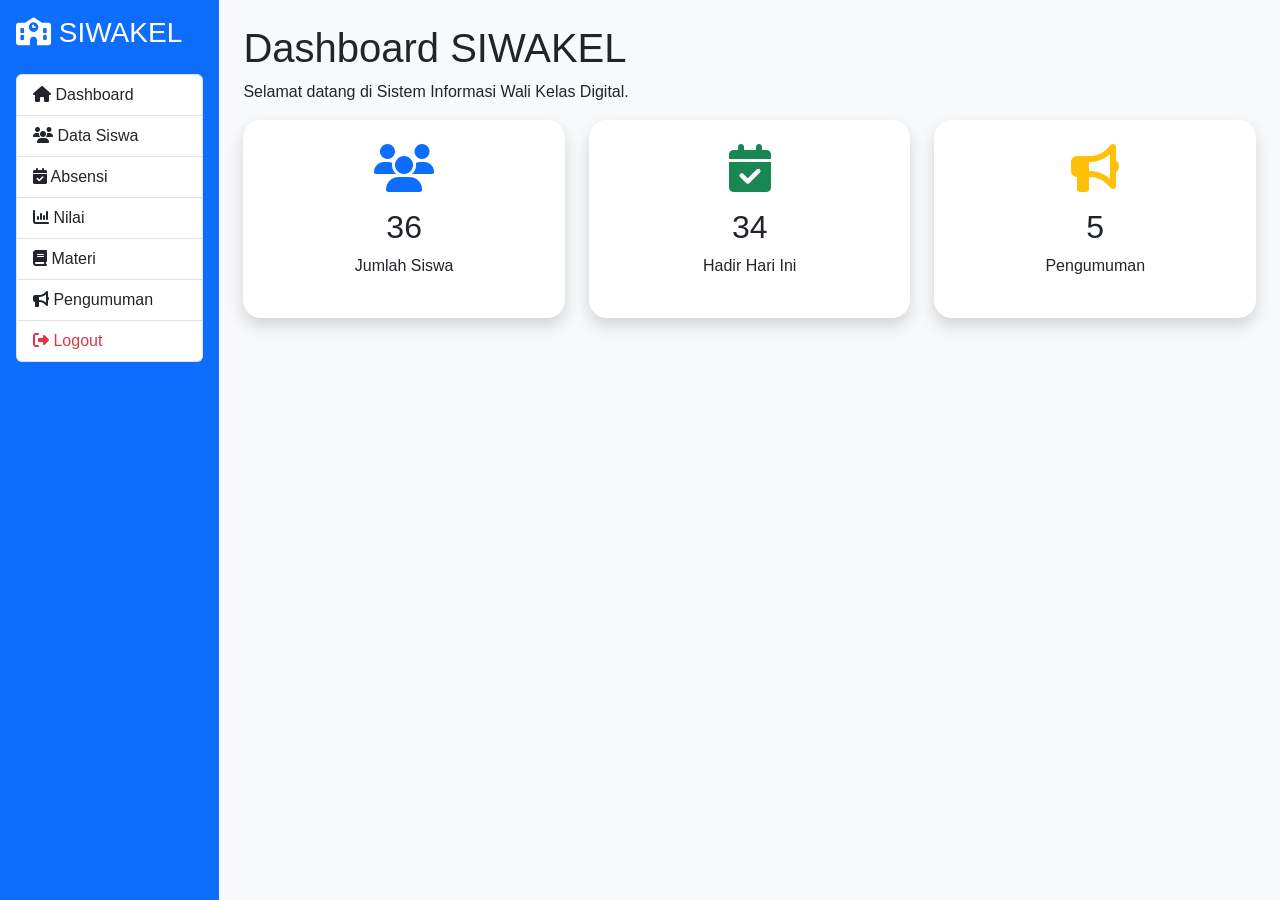
==== pages/dashboard.html @ 12bf6793 "Menambahkan halaman tambah siswa" ====
<!DOCTYPE html>
<html lang="id">
<head>
    <meta charset="UTF-8">
    <meta name="viewport" content="width=device-width, initial-scale=1.0">

    <title>Dashboard SIWAKEL</title>

    <link href="https://cdn.jsdelivr.net/npm/bootstrap@5.3.7/dist/css/bootstrap.min.css" rel="stylesheet">

    <link rel="stylesheet" href="../assets/css/style.css">

    <link rel="stylesheet"
    href="https://cdnjs.cloudflare.com/ajax/libs/font-awesome/6.6.0/css/all.min.css">
</head>

<body>

<div class="d-flex">

    <!-- Sidebar -->
    <div class="bg-primary text-white p-3" style="width:260px;height:100vh;">

        <h3 class="mb-4">
            <i class="fa-solid fa-school"></i>
            SIWAKEL
        </h3>

        <div class="list-group">

            <a href="dashboard.html" class="list-group-item list-group-item-action">
                <i class="fa-solid fa-house"></i>
                Dashboard
            </a>

            <a href="siswa.html" class="list-group-item list-group-item-action">
                <i class="fa-solid fa-users"></i>
                Data Siswa
            </a>

            <a href="absensi.html" class="list-group-item list-group-item-action">
                <i class="fa-solid fa-calendar-check"></i>
                Absensi
            </a>

            <a href="nilai.html" class="list-group-item list-group-item-action">
                <i class="fa-solid fa-chart-column"></i>
                Nilai
            </a>

            <a href="materi.html" class="list-group-item list-group-item-action">
                <i class="fa-solid fa-book"></i>
                Materi
            </a>

            <a href="pengumuman.html" class="list-group-item list-group-item-action">
                <i class="fa-solid fa-bullhorn"></i>
                Pengumuman
            </a>

            <a href="login.html" class="list-group-item list-group-item-action text-danger">
                <i class="fa-solid fa-right-from-bracket"></i>
                Logout
            </a>

        </div>

    </div>

    <!-- Content -->
    <div class="container-fluid p-4">

        <h1>Dashboard SIWAKEL</h1>

        <p>Selamat datang di Sistem Informasi Wali Kelas Digital.</p>

        <div class="row">

            <div class="col-md-4">
                <div class="card shadow p-4 text-center">

                    <i class="fa-solid fa-users fa-3x text-primary"></i>

                    <h2 class="mt-3">36</h2>

                    <p>Jumlah Siswa</p>

                </div>
            </div>

            <div class="col-md-4">

                <div class="card shadow p-4 text-center">

                    <i class="fa-solid fa-calendar-check fa-3x text-success"></i>

                    <h2 class="mt-3">34</h2>

                    <p>Hadir Hari Ini</p>

                </div>

            </div>

            <div class="col-md-4">

                <div class="card shadow p-4 text-center">

                    <i class="fa-solid fa-bullhorn fa-3x text-warning"></i>

                    <h2 class="mt-3">5</h2>

                    <p>Pengumuman</p>

                </div>

            </div>

        </div>

    </div>

</div>

</body>
</html>
---- assets/css/style.css ----
:root{
    --primary:#c1121f;
    --secondary:#003049;
    --background:#f8f9fa;
}

body{
    background:var(--background);
    font-family:'Segoe UI',sans-serif;
}

.navbar{
    background:linear-gradient(90deg,var(--secondary),var(--primary));
}

.card{
    border:none;
    border-radius:18px;
    transition:.3s;
}

.card:hover{
    transform:translateY(-8px);
}

.sidebar{
    background:#1d3557;
    min-height:100vh;
}

.sidebar a{
    color:white;
    text-decoration:none;
    display:block;
    padding:12px;
    border-radius:10px;
    margin-bottom:8px;
}

.sidebar a:hover{
    background:#457b9d;
}
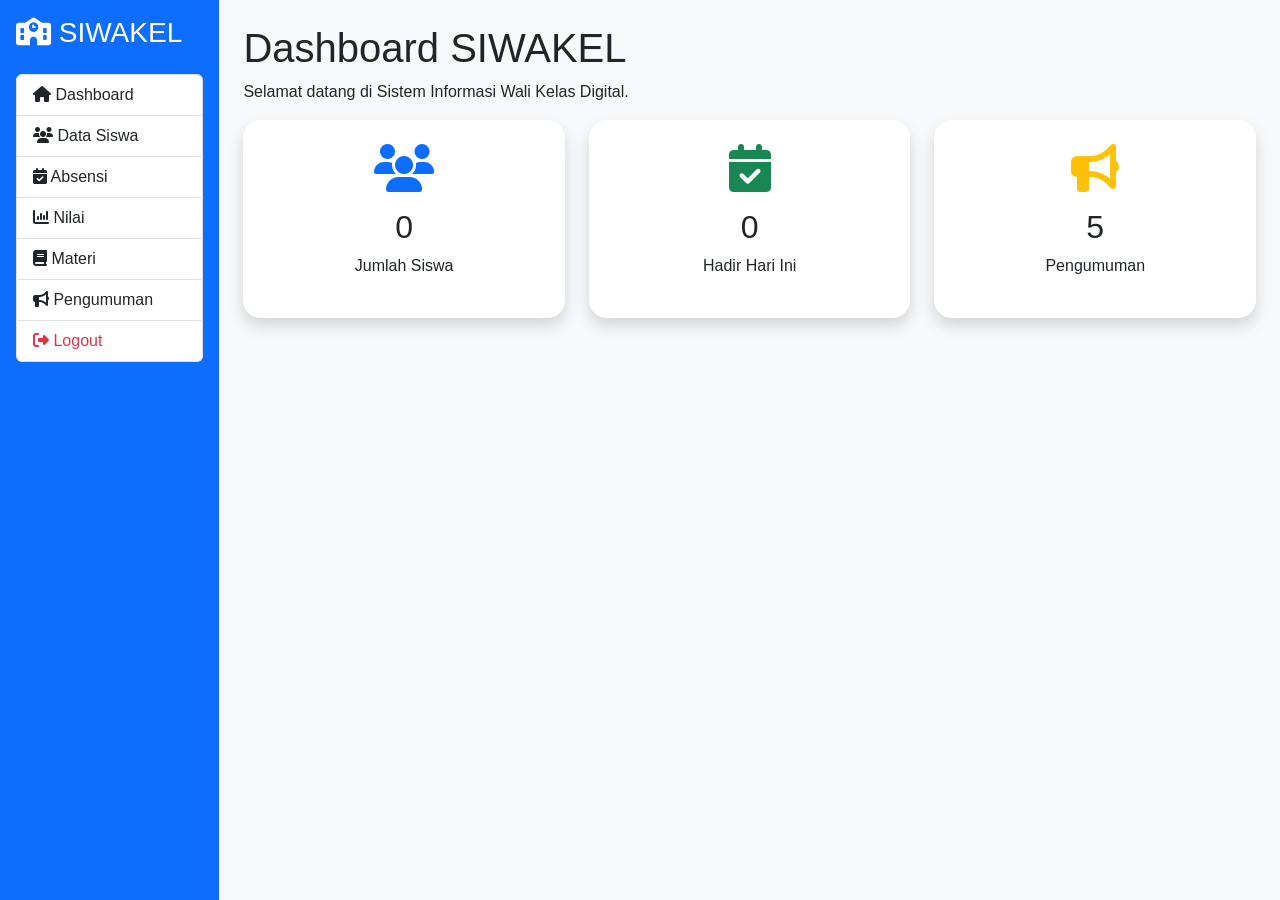
==== commit a774e2cd: "Menambahkan fitur tambah data siswa" ====
--- a/pages/dashboard.html
+++ b/pages/dashboard.html
@@ -81,7 +81,7 @@
 
                     <i class="fa-solid fa-users fa-3x text-primary"></i>
 
-                    <h2 class="mt-3">36</h2>
+                    <h2 class="mt-3" id="jumlahSiswa">0</h2>
 
                     <p>Jumlah Siswa</p>
 
@@ -94,7 +94,7 @@
 
                     <i class="fa-solid fa-calendar-check fa-3x text-success"></i>
 
-                    <h2 class="mt-3">34</h2>
+                   <h2 class="mt-3" id="hadirHariIni">0</h2>
 
                     <p>Hadir Hari Ini</p>
 
@@ -121,6 +121,18 @@
     </div>
 
 </div>
+<script>
 
+let siswa = JSON.parse(localStorage.getItem("siswa")) || [];
+
+document.getElementById("jumlahSiswa").innerHTML = siswa.length;
+
+let absensi = JSON.parse(localStorage.getItem("absensi")) || [];
+
+let hadir = absensi.filter(a => a.status=="Hadir").length;
+
+document.getElementById("hadirHariIni").innerHTML = hadir;
+
+</script>
 </body>
 </html>
